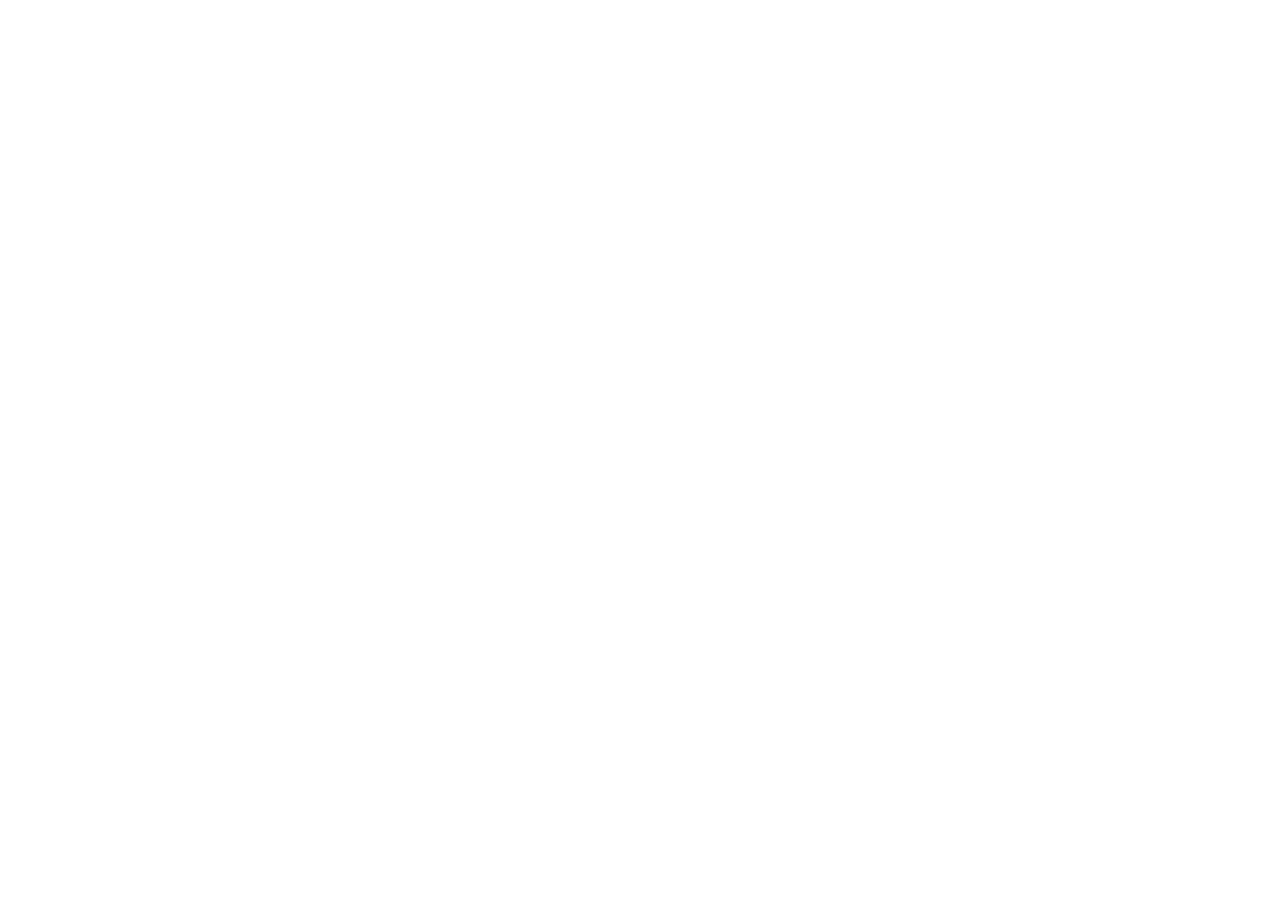
==== TheBand-f8/index.html @ ddd1dfdd "theband" ====
<!DOCTYPE html>
<html lang="en">
  <head>
    <meta charset="UTF-8" />
    <meta http-equiv="X-UA-Compatible" content="IE=edge" />
    <meta name="viewport" content="width=device-width, initial-scale=1.0" />
    <title>Document</title>
    <link rel="stylesheet" href="./assets/css/style.css" />
  </head>
  <body>
    <div id="main">
      <div id="header"></div>
      <!--  -->
      <div id="slider"></div>
      <!--  -->
      <div id="content"></div>
    </div>
  </body>
</html>
---- TheBand-f8/assets/css/style.css ----
* {
  padding: 0;
  margin: 0;
  box-sizing: border-box;
}
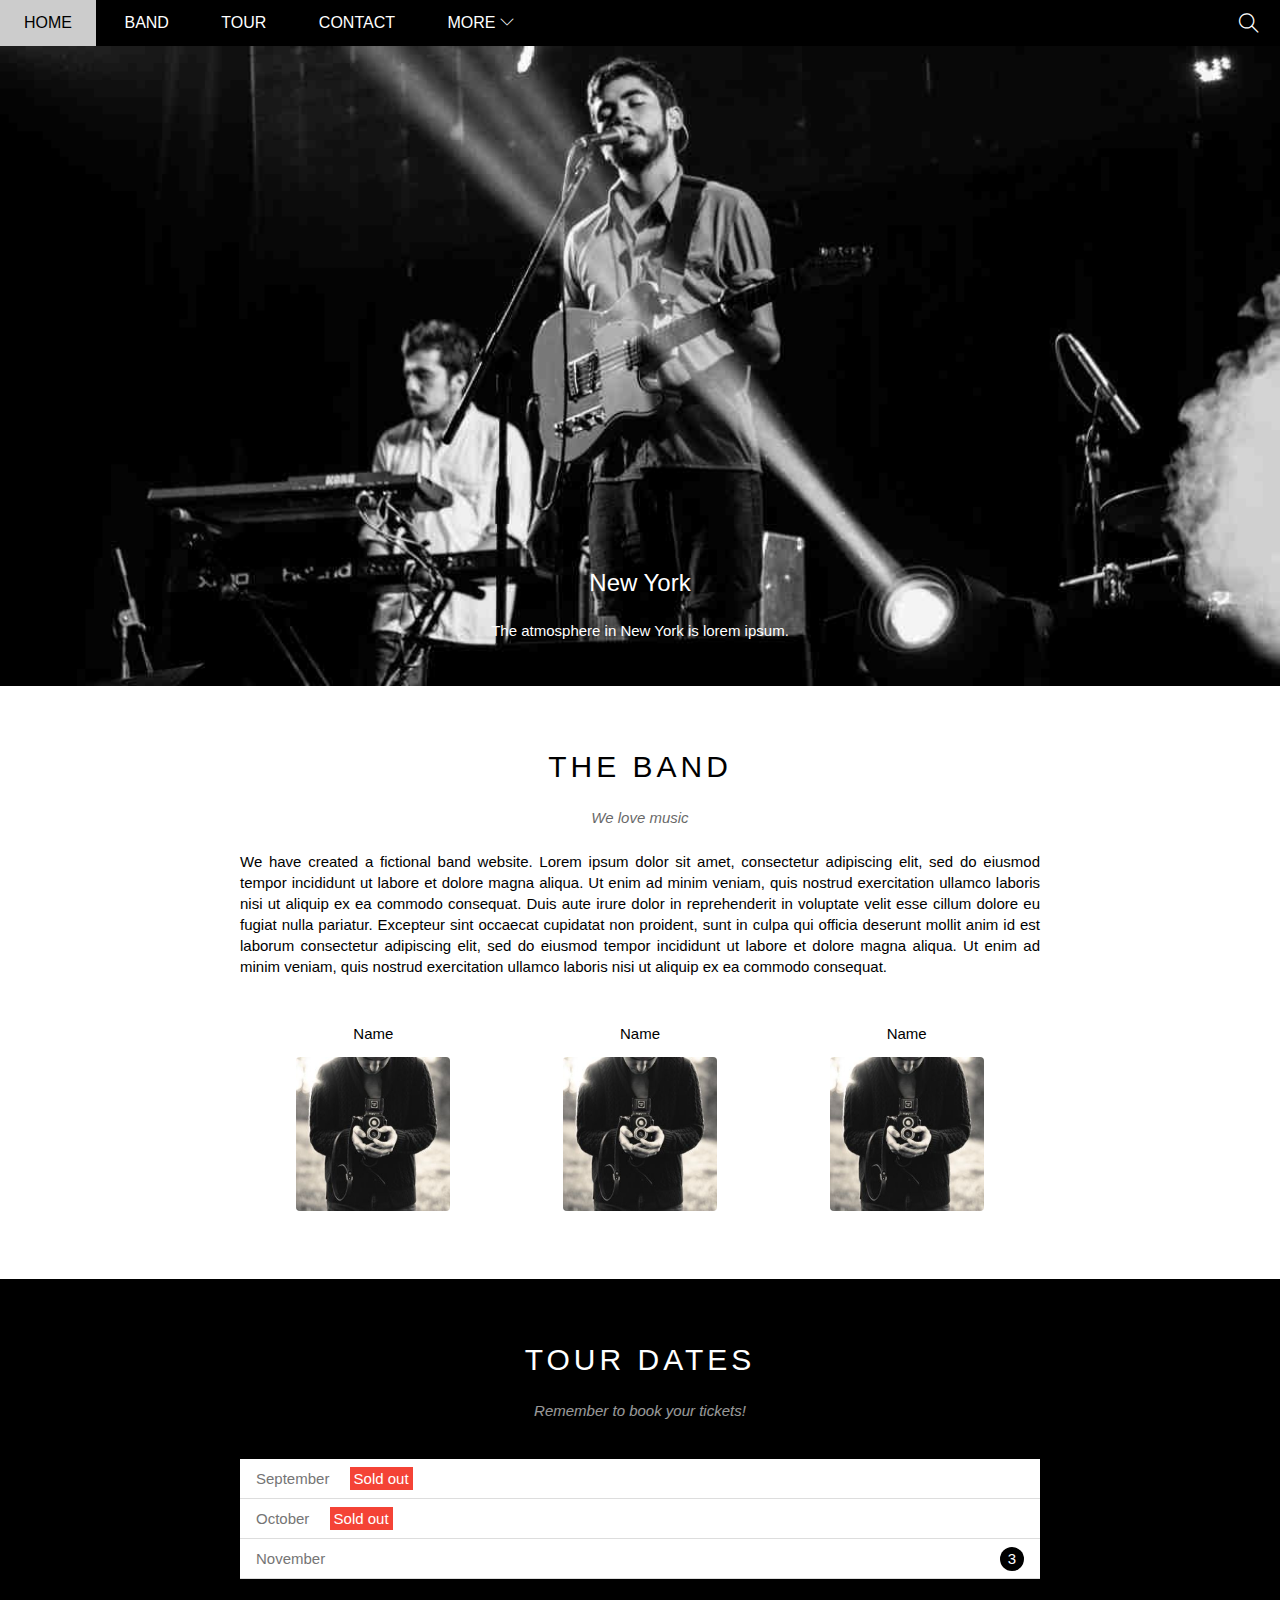
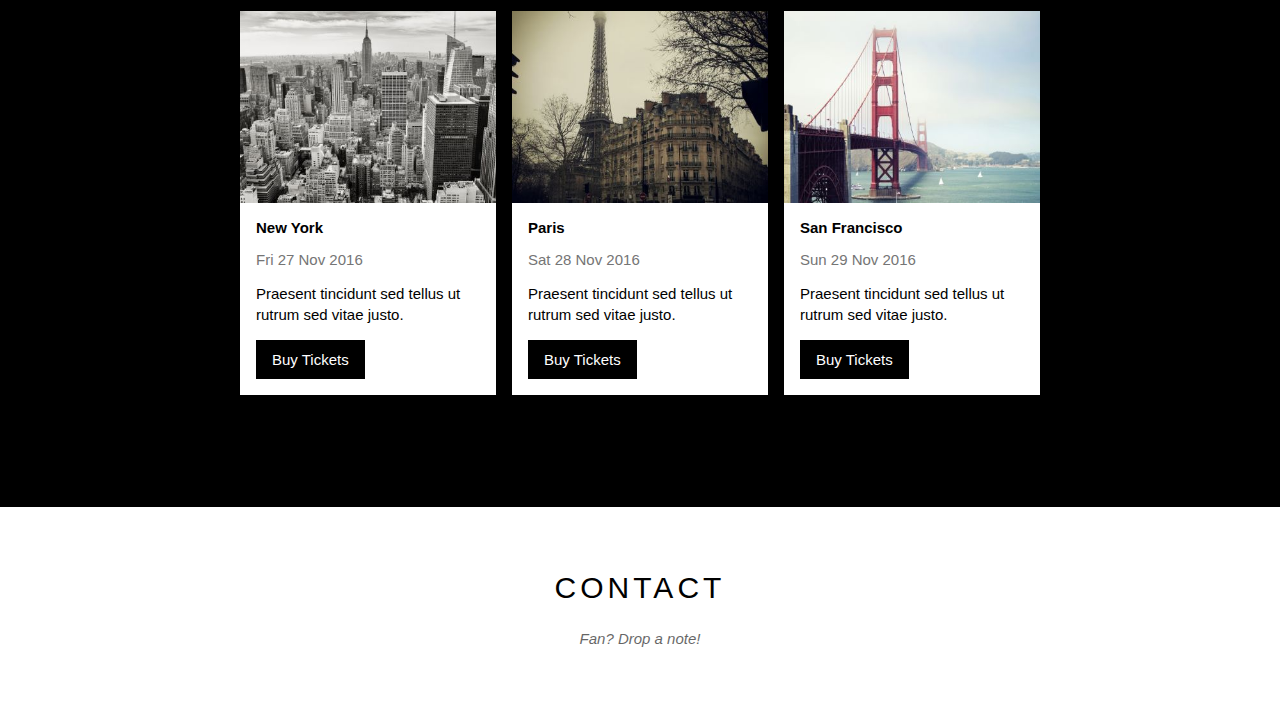
==== commit 54aa0827: "content 1" ====
--- a/TheBand-f8/index.html
+++ b/TheBand-f8/index.html
@@ -6,14 +6,166 @@
     <meta name="viewport" content="width=device-width, initial-scale=1.0" />
     <title>Document</title>
     <link rel="stylesheet" href="./assets/css/style.css" />
+    <link
+      rel="stylesheet"
+      href="./assets/fonts/themify-icons/themify-icons.css"
+    />
   </head>
   <body>
     <div id="main">
-      <div id="header"></div>
-      <!--  -->
-      <div id="slider"></div>
-      <!--  -->
-      <div id="content"></div>
+      <div id="header">
+        <!-- begin nav -->
+        <ul id="nav">
+          <li><a href="">Home</a></li>
+          <li><a href="">Band</a></li>
+          <li><a href="">Tour</a></li>
+          <li><a href="">Contact</a></li>
+          <li>
+            <a href="#">
+              More
+              <i class="nav-arrow-down ti-angle-down"></i>
+            </a>
+            <ul class="subnav">
+              <li><a href="">Merchandise</a></li>
+              <li><a href="">Extras</a></li>
+              <li><a href="">Media</a></li>
+            </ul>
+          </li>
+        </ul>
+        <!-- end nav -->
+        <!-- begin search -->
+        <div class="search-btn">
+          <i class="search-icon ti-search"></i>
+        </div>
+        <!-- end search -->
+      </div>
+      <div id="slider">
+        <div class="text-content">
+          <h2 class="text-heading">New York</h2>
+          <div class="text-description">
+            The atmosphere in New York is lorem ipsum.
+          </div>
+        </div>
+      </div>
+      <div id="content">
+        <!-- about-section -->
+        <div class="content-section">
+          <h2 class="section-heading">THE BAND</h2>
+          <p class="section-sub-heading">We love music</p>
+          <p class="about-text">
+            We have created a fictional band website. Lorem ipsum dolor sit
+            amet, consectetur adipiscing elit, sed do eiusmod tempor incididunt
+            ut labore et dolore magna aliqua. Ut enim ad minim veniam, quis
+            nostrud exercitation ullamco laboris nisi ut aliquip ex ea commodo
+            consequat. Duis aute irure dolor in reprehenderit in voluptate velit
+            esse cillum dolore eu fugiat nulla pariatur. Excepteur sint occaecat
+            cupidatat non proident, sunt in culpa qui officia deserunt mollit
+            anim id est laborum consectetur adipiscing elit, sed do eiusmod
+            tempor incididunt ut labore et dolore magna aliqua. Ut enim ad minim
+            veniam, quis nostrud exercitation ullamco laboris nisi ut aliquip ex
+            ea commodo consequat.
+          </p>
+          <div class="member-list">
+            <div class="member-item">
+              <p class="member-name">Name</p>
+              <img
+                src="./assets/img/band/member1.jpg"
+                alt="Name"
+                class="member-img"
+              />
+            </div>
+            <div class="member-item">
+              <p class="member-name">Name</p>
+              <img
+                src="./assets/img/band/member1.jpg"
+                alt="Name"
+                class="member-img"
+              />
+            </div>
+            <div class="member-item">
+              <p class="member-name">Name</p>
+              <img
+                src="./assets/img/band/member1.jpg"
+                alt="Name"
+                class="member-img"
+              />
+            </div>
+          </div>
+          <div class="clear"></div>
+        </div>
+        <!-- tour section -->
+        <div class="tour-section">
+          <div class="content-section">
+            <h2 class="section-heading text-white">TOUR DATES</h2>
+            <p class="section-sub-heading text-white">
+              Remember to book your tickets!
+            </p>
+
+            <!-- tickets -->
+            <ul class="tickets-list">
+              <li>September <span class="sold-out">Sold out</span></li>
+              <li>October <span class="sold-out">Sold out</span></li>
+              <li>November <span class="quantity">3</span></li>
+            </ul>
+
+            <!-- palces -->
+            <div class="places-list">
+              <div class="place-item">
+                <img
+                  src="./assets/img/places/place1.jpg"
+                  alt="New York"
+                  class="place-img"
+                />
+                <div class="place-body">
+                  <h3 class="place-heading">New York</h3>
+                  <p class="place-time">Fri 27 Nov 2016</p>
+                  <p class="place-desc">
+                    Praesent tincidunt sed tellus ut rutrum sed vitae justo.
+                  </p>
+                  <a href="#" class="place-buy-btn">Buy Tickets</a>
+                </div>
+              </div>
+              <div class="place-item">
+                <img
+                  src="./assets/img/places/place2.jpg"
+                  alt="Paris"
+                  class="place-img"
+                />
+                <div class="place-body">
+                  <h3 class="place-heading">Paris</h3>
+                  <p class="place-time">Sat 28 Nov 2016</p>
+                  <p class="place-desc">
+                    Praesent tincidunt sed tellus ut rutrum sed vitae justo.
+                  </p>
+                  <a href="#" class="place-buy-btn">Buy Tickets</a>
+                </div>
+              </div>
+              <div class="place-item">
+                <img
+                  src="./assets/img/places/place3.jpg"
+                  alt="San Francisco"
+                  class="place-img"
+                />
+                <div class="place-body">
+                  <h3 class="place-heading">San Francisco</h3>
+                  <p class="place-time">Sun 29 Nov 2016</p>
+                  <p class="place-desc">
+                    Praesent tincidunt sed tellus ut rutrum sed vitae justo.
+                  </p>
+                  <a href="#" class="place-buy-btn">Buy Tickets</a>
+                </div>
+              </div>
+              <div class="clear"></div>
+            </div>
+          </div>
+        </div>
+        <!-- contact section -->
+        <div class="content-section">
+          <h2 class="section-heading">CONTACT</h2>
+          <p class="section-sub-heading">Fan? Drop a note!</p>
+        </div>
+      </div>
+      <div id="footer"></div>
     </div>
   </body>
 </html>
--- a/TheBand-f8/assets/css/style.css
+++ b/TheBand-f8/assets/css/style.css
@@ -3,3 +3,254 @@
   margin: 0;
   box-sizing: border-box;
 }
+
+html {
+  font-family: Helvetica, Arial, sans-serif;
+}
+#main {
+}
+
+.clear {
+  clear: both;
+}
+
+.text-white {
+  color: #fff !important;
+}
+
+#header {
+  position: fixed;
+  top: 0;
+  right: 0;
+  left: 0;
+  height: 46px;
+  background-color: #000;
+  z-index: 1;
+}
+#nav {
+  display: inline-block;
+}
+#nav,
+.subnav {
+  list-style: none;
+}
+
+#nav > li {
+  display: inline-block;
+}
+#nav li {
+  position: relative;
+}
+#nav > li > a {
+  color: #fff;
+  text-transform: uppercase;
+}
+
+#nav li a {
+  text-decoration: none;
+  line-height: 46px;
+  padding: 0 24px;
+  display: block;
+}
+#nav li:hover .subnav {
+  display: block;
+}
+#nav > li:hover > a,
+#nav .subnav li:hover a {
+  color: #000;
+  background-color: #ccc;
+}
+#nav .subnav {
+  min-width: 160px;
+  display: none;
+  position: absolute;
+  top: 100%;
+  left: 0;
+  background: #fff;
+  box-shadow: 0 0 10px rgba(0, 0, 0, 0.5);
+}
+
+#nav .subnav a {
+  color: #000;
+  padding: 0 12px;
+  line-height: 38px;
+}
+
+.nav-arrow-down {
+  font-size: 14px;
+}
+#header .search-btn {
+  float: right;
+  padding: 0 21px;
+}
+#header .search-btn:hover {
+  background-color: #f44336;
+  cursor: pointer;
+}
+#header .search-icon {
+  color: #fff;
+  font-size: 20px;
+  line-height: 46px;
+}
+#slider {
+  position: relative;
+  margin-top: 46px;
+  padding-top: 50%;
+  background: url("/TheBand-f8/assets/img/slider/slider1.jpg") top center /
+    cover no-repeat;
+}
+
+#slider .text-content {
+  position: absolute;
+  bottom: 47px;
+  color: #fff;
+  width: 100%;
+  text-align: center;
+}
+#slider .text-heading {
+  font-weight: 500;
+  font-size: 24px;
+}
+#slider .text-description {
+  font-size: 15px;
+  margin-top: 25px;
+}
+
+#content {
+}
+
+#content .content-section {
+  width: 800px;
+  margin: 0 auto;
+  padding: 64px 0;
+}
+#content .section-heading {
+  font-size: 30px;
+  font-weight: 500;
+  text-align: center;
+  letter-spacing: 4px;
+}
+
+#content .section-sub-heading {
+  font-size: 15px;
+  text-align: center;
+  margin-top: 25px;
+  font-style: italic;
+  opacity: 0.6;
+}
+
+#content .about-text {
+  margin-top: 25px;
+  font-size: 15px;
+  text-align: justify;
+  line-height: 1.4;
+}
+
+#content .member-list {
+  margin-top: 48px;
+}
+
+#content .member-item {
+  float: left;
+  width: calc(100% / 3);
+  text-align: center;
+}
+
+#content .member-name {
+  font-size: 15px;
+}
+#content .member-img {
+  width: 154px;
+  margin-top: 15px;
+  border-radius: 4px;
+}
+
+/* tour-section */
+.tour-section {
+  background-color: #000;
+}
+.tickets-list {
+  background-color: #fff;
+  margin-top: 40px;
+  list-style: none;
+}
+.tickets-list li {
+  font-size: 15px;
+  padding: 11px 16px;
+  border-bottom: 1px solid #ddd;
+  color: #757575;
+}
+.tickets-list .sold-out {
+  background-color: #f44336;
+  color: #fff;
+  padding: 3px 4px;
+  margin-left: 16px;
+}
+.tickets-list .quantity {
+  color: #fff;
+  float: right;
+  width: 24px;
+  height: 24px;
+  background-color: #000;
+  border-radius: 50%;
+  text-align: center;
+  line-height: 24px;
+  margin-top: -3px;
+}
+
+/* places */
+.places-list {
+  margin: 32px -8px 48px;
+}
+
+.place-item {
+  float: left;
+  width: calc(100% / 3);
+  padding: 0 8px;
+}
+
+.place-img {
+  width: 100%;
+  display: block;
+}
+.place-img:hover {
+  opacity: 0.6;
+}
+
+.place-body {
+  background-color: #fff;
+  padding: 16px;
+  font-size: 15px;
+}
+
+.place-heading {
+  font-size: 15px;
+  font-weight: 600;
+}
+
+.place-time {
+  margin-top: 15px;
+  color: #757575;
+}
+
+.place-desc {
+  margin-top: 15px;
+  line-height: 1.4;
+}
+
+.place-buy-btn {
+  color: #fff;
+  background-color: #000;
+  text-decoration: none;
+  padding: 11px 16px;
+  display: inline-block;
+  margin-top: 15px;
+}
+.place-buy-btn:hover {
+  color: #000;
+  background-color: #ddd;
+}
+
+/* footer-sction */
+#footer {
+}
--- a/TheBand-f8/assets/fonts/themify-icons/themify-icons.css
+++ b/TheBand-f8/assets/fonts/themify-icons/themify-icons.css
@@ -0,0 +1,1081 @@
+@font-face {
+	font-family: 'themify';
+	src:url('fonts/themify.eot?-fvbane');
+	src:url('fonts/themify.eot?#iefix-fvbane') format('embedded-opentype'),
+		url('fonts/themify.woff?-fvbane') format('woff'),
+		url('fonts/themify.ttf?-fvbane') format('truetype'),
+		url('fonts/themify.svg?-fvbane#themify') format('svg');
+	font-weight: normal;
+	font-style: normal;
+}
+
+[class^="ti-"], [class*=" ti-"] {
+	font-family: 'themify';
+	speak: none;
+	font-style: normal;
+	font-weight: normal;
+	font-variant: normal;
+	text-transform: none;
+	line-height: 1;
+
+	/* Better Font Rendering =========== */
+	-webkit-font-smoothing: antialiased;
+	-moz-osx-font-smoothing: grayscale;
+}
+
+.ti-wand:before {
+	content: "\e600";
+}
+.ti-volume:before {
+	content: "\e601";
+}
+.ti-user:before {
+	content: "\e602";
+}
+.ti-unlock:before {
+	content: "\e603";
+}
+.ti-unlink:before {
+	content: "\e604";
+}
+.ti-trash:before {
+	content: "\e605";
+}
+.ti-thought:before {
+	content: "\e606";
+}
+.ti-target:before {
+	content: "\e607";
+}
+.ti-tag:before {
+	content: "\e608";
+}
+.ti-tablet:before {
+	content: "\e609";
+}
+.ti-star:before {
+	content: "\e60a";
+}
+.ti-spray:before {
+	content: "\e60b";
+}
+.ti-signal:before {
+	content: "\e60c";
+}
+.ti-shopping-cart:before {
+	content: "\e60d";
+}
+.ti-shopping-cart-full:before {
+	content: "\e60e";
+}
+.ti-settings:before {
+	content: "\e60f";
+}
+.ti-search:before {
+	content: "\e610";
+}
+.ti-zoom-in:before {
+	content: "\e611";
+}
+.ti-zoom-out:before {
+	content: "\e612";
+}
+.ti-cut:before {
+	content: "\e613";
+}
+.ti-ruler:before {
+	content: "\e614";
+}
+.ti-ruler-pencil:before {
+	content: "\e615";
+}
+.ti-ruler-alt:before {
+	content: "\e616";
+}
+.ti-bookmark:before {
+	content: "\e617";
+}
+.ti-bookmark-alt:before {
+	content: "\e618";
+}
+.ti-reload:before {
+	content: "\e619";
+}
+.ti-plus:before {
+	content: "\e61a";
+}
+.ti-pin:before {
+	content: "\e61b";
+}
+.ti-pencil:before {
+	content: "\e61c";
+}
+.ti-pencil-alt:before {
+	content: "\e61d";
+}
+.ti-paint-roller:before {
+	content: "\e61e";
+}
+.ti-paint-bucket:before {
+	content: "\e61f";
+}
+.ti-na:before {
+	content: "\e620";
+}
+.ti-mobile:before {
+	content: "\e621";
+}
+.ti-minus:before {
+	content: "\e622";
+}
+.ti-medall:before {
+	content: "\e623";
+}
+.ti-medall-alt:before {
+	content: "\e624";
+}
+.ti-marker:before {
+	content: "\e625";
+}
+.ti-marker-alt:before {
+	content: "\e626";
+}
+.ti-arrow-up:before {
+	content: "\e627";
+}
+.ti-arrow-right:before {
+	content: "\e628";
+}
+.ti-arrow-left:before {
+	content: "\e629";
+}
+.ti-arrow-down:before {
+	content: "\e62a";
+}
+.ti-lock:before {
+	content: "\e62b";
+}
+.ti-location-arrow:before {
+	content: "\e62c";
+}
+.ti-link:before {
+	content: "\e62d";
+}
+.ti-layout:before {
+	content: "\e62e";
+}
+.ti-layers:before {
+	content: "\e62f";
+}
+.ti-layers-alt:before {
+	content: "\e630";
+}
+.ti-key:before {
+	content: "\e631";
+}
+.ti-import:before {
+	content: "\e632";
+}
+.ti-image:before {
+	content: "\e633";
+}
+.ti-heart:before {
+	content: "\e634";
+}
+.ti-heart-broken:before {
+	content: "\e635";
+}
+.ti-hand-stop:before {
+	content: "\e636";
+}
+.ti-hand-open:before {
+	content: "\e637";
+}
+.ti-hand-drag:before {
+	content: "\e638";
+}
+.ti-folder:before {
+	content: "\e639";
+}
+.ti-flag:before {
+	content: "\e63a";
+}
+.ti-flag-alt:before {
+	content: "\e63b";
+}
+.ti-flag-alt-2:before {
+	content: "\e63c";
+}
+.ti-eye:before {
+	content: "\e63d";
+}
+.ti-export:before {
+	content: "\e63e";
+}
+.ti-exchange-vertical:before {
+	content: "\e63f";
+}
+.ti-desktop:before {
+	content: "\e640";
+}
+.ti-cup:before {
+	content: "\e641";
+}
+.ti-crown:before {
+	content: "\e642";
+}
+.ti-comments:before {
+	content: "\e643";
+}
+.ti-comment:before {
+	content: "\e644";
+}
+.ti-comment-alt:before {
+	content: "\e645";
+}
+.ti-close:before {
+	content: "\e646";
+}
+.ti-clip:before {
+	content: "\e647";
+}
+.ti-angle-up:before {
+	content: "\e648";
+}
+.ti-angle-right:before {
+	content: "\e649";
+}
+.ti-angle-left:before {
+	content: "\e64a";
+}
+.ti-angle-down:before {
+	content: "\e64b";
+}
+.ti-check:before {
+	content: "\e64c";
+}
+.ti-check-box:before {
+	content: "\e64d";
+}
+.ti-camera:before {
+	content: "\e64e";
+}
+.ti-announcement:before {
+	content: "\e64f";
+}
+.ti-brush:before {
+	content: "\e650";
+}
+.ti-briefcase:before {
+	content: "\e651";
+}
+.ti-bolt:before {
+	content: "\e652";
+}
+.ti-bolt-alt:before {
+	content: "\e653";
+}
+.ti-blackboard:before {
+	content: "\e654";
+}
+.ti-bag:before {
+	content: "\e655";
+}
+.ti-move:before {
+	content: "\e656";
+}
+.ti-arrows-vertical:before {
+	content: "\e657";
+}
+.ti-arrows-horizontal:before {
+	content: "\e658";
+}
+.ti-fullscreen:before {
+	content: "\e659";
+}
+.ti-arrow-top-right:before {
+	content: "\e65a";
+}
+.ti-arrow-top-left:before {
+	content: "\e65b";
+}
+.ti-arrow-circle-up:before {
+	content: "\e65c";
+}
+.ti-arrow-circle-right:before {
+	content: "\e65d";
+}
+.ti-arrow-circle-left:before {
+	content: "\e65e";
+}
+.ti-arrow-circle-down:before {
+	content: "\e65f";
+}
+.ti-angle-double-up:before {
+	content: "\e660";
+}
+.ti-angle-double-right:before {
+	content: "\e661";
+}
+.ti-angle-double-left:before {
+	content: "\e662";
+}
+.ti-angle-double-down:before {
+	content: "\e663";
+}
+.ti-zip:before {
+	content: "\e664";
+}
+.ti-world:before {
+	content: "\e665";
+}
+.ti-wheelchair:before {
+	content: "\e666";
+}
+.ti-view-list:before {
+	content: "\e667";
+}
+.ti-view-list-alt:before {
+	content: "\e668";
+}
+.ti-view-grid:before {
+	content: "\e669";
+}
+.ti-uppercase:before {
+	content: "\e66a";
+}
+.ti-upload:before {
+	content: "\e66b";
+}
+.ti-underline:before {
+	content: "\e66c";
+}
+.ti-truck:before {
+	content: "\e66d";
+}
+.ti-timer:before {
+	content: "\e66e";
+}
+.ti-ticket:before {
+	content: "\e66f";
+}
+.ti-thumb-up:before {
+	content: "\e670";
+}
+.ti-thumb-down:before {
+	content: "\e671";
+}
+.ti-text:before {
+	content: "\e672";
+}
+.ti-stats-up:before {
+	content: "\e673";
+}
+.ti-stats-down:before {
+	content: "\e674";
+}
+.ti-split-v:before {
+	content: "\e675";
+}
+.ti-split-h:before {
+	content: "\e676";
+}
+.ti-smallcap:before {
+	content: "\e677";
+}
+.ti-shine:before {
+	content: "\e678";
+}
+.ti-shift-right:before {
+	content: "\e679";
+}
+.ti-shift-left:before {
+	content: "\e67a";
+}
+.ti-shield:before {
+	content: "\e67b";
+}
+.ti-notepad:before {
+	content: "\e67c";
+}
+.ti-server:before {
+	content: "\e67d";
+}
+.ti-quote-right:before {
+	content: "\e67e";
+}
+.ti-quote-left:before {
+	content: "\e67f";
+}
+.ti-pulse:before {
+	content: "\e680";
+}
+.ti-printer:before {
+	content: "\e681";
+}
+.ti-power-off:before {
+	content: "\e682";
+}
+.ti-plug:before {
+	content: "\e683";
+}
+.ti-pie-chart:before {
+	content: "\e684";
+}
+.ti-paragraph:before {
+	content: "\e685";
+}
+.ti-panel:before {
+	content: "\e686";
+}
+.ti-package:before {
+	content: "\e687";
+}
+.ti-music:before {
+	content: "\e688";
+}
+.ti-music-alt:before {
+	content: "\e689";
+}
+.ti-mouse:before {
+	content: "\e68a";
+}
+.ti-mouse-alt:before {
+	content: "\e68b";
+}
+.ti-money:before {
+	content: "\e68c";
+}
+.ti-microphone:before {
+	content: "\e68d";
+}
+.ti-menu:before {
+	content: "\e68e";
+}
+.ti-menu-alt:before {
+	content: "\e68f";
+}
+.ti-map:before {
+	content: "\e690";
+}
+.ti-map-alt:before {
+	content: "\e691";
+}
+.ti-loop:before {
+	content: "\e692";
+}
+.ti-location-pin:before {
+	content: "\e693";
+}
+.ti-list:before {
+	content: "\e694";
+}
+.ti-light-bulb:before {
+	content: "\e695";
+}
+.ti-Italic:before {
+	content: "\e696";
+}
+.ti-info:before {
+	content: "\e697";
+}
+.ti-infinite:before {
+	content: "\e698";
+}
+.ti-id-badge:before {
+	content: "\e699";
+}
+.ti-hummer:before {
+	content: "\e69a";
+}
+.ti-home:before {
+	content: "\e69b";
+}
+.ti-help:before {
+	content: "\e69c";
+}
+.ti-headphone:before {
+	content: "\e69d";
+}
+.ti-harddrives:before {
+	content: "\e69e";
+}
+.ti-harddrive:before {
+	content: "\e69f";
+}
+.ti-gift:before {
+	content: "\e6a0";
+}
+.ti-game:before {
+	content: "\e6a1";
+}
+.ti-filter:before {
+	content: "\e6a2";
+}
+.ti-files:before {
+	content: "\e6a3";
+}
+.ti-file:before {
+	content: "\e6a4";
+}
+.ti-eraser:before {
+	content: "\e6a5";
+}
+.ti-envelope:before {
+	content: "\e6a6";
+}
+.ti-download:before {
+	content: "\e6a7";
+}
+.ti-direction:before {
+	content: "\e6a8";
+}
+.ti-direction-alt:before {
+	content: "\e6a9";
+}
+.ti-dashboard:before {
+	content: "\e6aa";
+}
+.ti-control-stop:before {
+	content: "\e6ab";
+}
+.ti-control-shuffle:before {
+	content: "\e6ac";
+}
+.ti-control-play:before {
+	content: "\e6ad";
+}
+.ti-control-pause:before {
+	content: "\e6ae";
+}
+.ti-control-forward:before {
+	content: "\e6af";
+}
+.ti-control-backward:before {
+	content: "\e6b0";
+}
+.ti-cloud:before {
+	content: "\e6b1";
+}
+.ti-cloud-up:before {
+	content: "\e6b2";
+}
+.ti-cloud-down:before {
+	content: "\e6b3";
+}
+.ti-clipboard:before {
+	content: "\e6b4";
+}
+.ti-car:before {
+	content: "\e6b5";
+}
+.ti-calendar:before {
+	content: "\e6b6";
+}
+.ti-book:before {
+	content: "\e6b7";
+}
+.ti-bell:before {
+	content: "\e6b8";
+}
+.ti-basketball:before {
+	content: "\e6b9";
+}
+.ti-bar-chart:before {
+	content: "\e6ba";
+}
+.ti-bar-chart-alt:before {
+	content: "\e6bb";
+}
+.ti-back-right:before {
+	content: "\e6bc";
+}
+.ti-back-left:before {
+	content: "\e6bd";
+}
+.ti-arrows-corner:before {
+	content: "\e6be";
+}
+.ti-archive:before {
+	content: "\e6bf";
+}
+.ti-anchor:before {
+	content: "\e6c0";
+}
+.ti-align-right:before {
+	content: "\e6c1";
+}
+.ti-align-left:before {
+	content: "\e6c2";
+}
+.ti-align-justify:before {
+	content: "\e6c3";
+}
+.ti-align-center:before {
+	content: "\e6c4";
+}
+.ti-alert:before {
+	content: "\e6c5";
+}
+.ti-alarm-clock:before {
+	content: "\e6c6";
+}
+.ti-agenda:before {
+	content: "\e6c7";
+}
+.ti-write:before {
+	content: "\e6c8";
+}
+.ti-window:before {
+	content: "\e6c9";
+}
+.ti-widgetized:before {
+	content: "\e6ca";
+}
+.ti-widget:before {
+	content: "\e6cb";
+}
+.ti-widget-alt:before {
+	content: "\e6cc";
+}
+.ti-wallet:before {
+	content: "\e6cd";
+}
+.ti-video-clapper:before {
+	content: "\e6ce";
+}
+.ti-video-camera:before {
+	content: "\e6cf";
+}
+.ti-vector:before {
+	content: "\e6d0";
+}
+.ti-themify-logo:before {
+	content: "\e6d1";
+}
+.ti-themify-favicon:before {
+	content: "\e6d2";
+}
+.ti-themify-favicon-alt:before {
+	content: "\e6d3";
+}
+.ti-support:before {
+	content: "\e6d4";
+}
+.ti-stamp:before {
+	content: "\e6d5";
+}
+.ti-split-v-alt:before {
+	content: "\e6d6";
+}
+.ti-slice:before {
+	content: "\e6d7";
+}
+.ti-shortcode:before {
+	content: "\e6d8";
+}
+.ti-shift-right-alt:before {
+	content: "\e6d9";
+}
+.ti-shift-left-alt:before {
+	content: "\e6da";
+}
+.ti-ruler-alt-2:before {
+	content: "\e6db";
+}
+.ti-receipt:before {
+	content: "\e6dc";
+}
+.ti-pin2:before {
+	content: "\e6dd";
+}
+.ti-pin-alt:before {
+	content: "\e6de";
+}
+.ti-pencil-alt2:before {
+	content: "\e6df";
+}
+.ti-palette:before {
+	content: "\e6e0";
+}
+.ti-more:before {
+	content: "\e6e1";
+}
+.ti-more-alt:before {
+	content: "\e6e2";
+}
+.ti-microphone-alt:before {
+	content: "\e6e3";
+}
+.ti-magnet:before {
+	content: "\e6e4";
+}
+.ti-line-double:before {
+	content: "\e6e5";
+}
+.ti-line-dotted:before {
+	content: "\e6e6";
+}
+.ti-line-dashed:before {
+	content: "\e6e7";
+}
+.ti-layout-width-full:before {
+	content: "\e6e8";
+}
+.ti-layout-width-default:before {
+	content: "\e6e9";
+}
+.ti-layout-width-default-alt:before {
+	content: "\e6ea";
+}
+.ti-layout-tab:before {
+	content: "\e6eb";
+}
+.ti-layout-tab-window:before {
+	content: "\e6ec";
+}
+.ti-layout-tab-v:before {
+	content: "\e6ed";
+}
+.ti-layout-tab-min:before {
+	content: "\e6ee";
+}
+.ti-layout-slider:before {
+	content: "\e6ef";
+}
+.ti-layout-slider-alt:before {
+	content: "\e6f0";
+}
+.ti-layout-sidebar-right:before {
+	content: "\e6f1";
+}
+.ti-layout-sidebar-none:before {
+	content: "\e6f2";
+}
+.ti-layout-sidebar-left:before {
+	content: "\e6f3";
+}
+.ti-layout-placeholder:before {
+	content: "\e6f4";
+}
+.ti-layout-menu:before {
+	content: "\e6f5";
+}
+.ti-layout-menu-v:before {
+	content: "\e6f6";
+}
+.ti-layout-menu-separated:before {
+	content: "\e6f7";
+}
+.ti-layout-menu-full:before {
+	content: "\e6f8";
+}
+.ti-layout-media-right-alt:before {
+	content: "\e6f9";
+}
+.ti-layout-media-right:before {
+	content: "\e6fa";
+}
+.ti-layout-media-overlay:before {
+	content: "\e6fb";
+}
+.ti-layout-media-overlay-alt:before {
+	content: "\e6fc";
+}
+.ti-layout-media-overlay-alt-2:before {
+	content: "\e6fd";
+}
+.ti-layout-media-left-alt:before {
+	content: "\e6fe";
+}
+.ti-layout-media-left:before {
+	content: "\e6ff";
+}
+.ti-layout-media-center-alt:before {
+	content: "\e700";
+}
+.ti-layout-media-center:before {
+	content: "\e701";
+}
+.ti-layout-list-thumb:before {
+	content: "\e702";
+}
+.ti-layout-list-thumb-alt:before {
+	content: "\e703";
+}
+.ti-layout-list-post:before {
+	content: "\e704";
+}
+.ti-layout-list-large-image:before {
+	content: "\e705";
+}
+.ti-layout-line-solid:before {
+	content: "\e706";
+}
+.ti-layout-grid4:before {
+	content: "\e707";
+}
+.ti-layout-grid3:before {
+	content: "\e708";
+}
+.ti-layout-grid2:before {
+	content: "\e709";
+}
+.ti-layout-grid2-thumb:before {
+	content: "\e70a";
+}
+.ti-layout-cta-right:before {
+	content: "\e70b";
+}
+.ti-layout-cta-left:before {
+	content: "\e70c";
+}
+.ti-layout-cta-center:before {
+	content: "\e70d";
+}
+.ti-layout-cta-btn-right:before {
+	content: "\e70e";
+}
+.ti-layout-cta-btn-left:before {
+	content: "\e70f";
+}
+.ti-layout-column4:before {
+	content: "\e710";
+}
+.ti-layout-column3:before {
+	content: "\e711";
+}
+.ti-layout-column2:before {
+	content: "\e712";
+}
+.ti-layout-accordion-separated:before {
+	content: "\e713";
+}
+.ti-layout-accordion-merged:before {
+	content: "\e714";
+}
+.ti-layout-accordion-list:before {
+	content: "\e715";
+}
+.ti-ink-pen:before {
+	content: "\e716";
+}
+.ti-info-alt:before {
+	content: "\e717";
+}
+.ti-help-alt:before {
+	content: "\e718";
+}
+.ti-headphone-alt:before {
+	content: "\e719";
+}
+.ti-hand-point-up:before {
+	content: "\e71a";
+}
+.ti-hand-point-right:before {
+	content: "\e71b";
+}
+.ti-hand-point-left:before {
+	content: "\e71c";
+}
+.ti-hand-point-down:before {
+	content: "\e71d";
+}
+.ti-gallery:before {
+	content: "\e71e";
+}
+.ti-face-smile:before {
+	content: "\e71f";
+}
+.ti-face-sad:before {
+	content: "\e720";
+}
+.ti-credit-card:before {
+	content: "\e721";
+}
+.ti-control-skip-forward:before {
+	content: "\e722";
+}
+.ti-control-skip-backward:before {
+	content: "\e723";
+}
+.ti-control-record:before {
+	content: "\e724";
+}
+.ti-control-eject:before {
+	content: "\e725";
+}
+.ti-comments-smiley:before {
+	content: "\e726";
+}
+.ti-brush-alt:before {
+	content: "\e727";
+}
+.ti-youtube:before {
+	content: "\e728";
+}
+.ti-vimeo:before {
+	content: "\e729";
+}
+.ti-twitter:before {
+	content: "\e72a";
+}
+.ti-time:before {
+	content: "\e72b";
+}
+.ti-tumblr:before {
+	content: "\e72c";
+}
+.ti-skype:before {
+	content: "\e72d";
+}
+.ti-share:before {
+	content: "\e72e";
+}
+.ti-share-alt:before {
+	content: "\e72f";
+}
+.ti-rocket:before {
+	content: "\e730";
+}
+.ti-pinterest:before {
+	content: "\e731";
+}
+.ti-new-window:before {
+	content: "\e732";
+}
+.ti-microsoft:before {
+	content: "\e733";
+}
+.ti-list-ol:before {
+	content: "\e734";
+}
+.ti-linkedin:before {
+	content: "\e735";
+}
+.ti-layout-sidebar-2:before {
+	content: "\e736";
+}
+.ti-layout-grid4-alt:before {
+	content: "\e737";
+}
+.ti-layout-grid3-alt:before {
+	content: "\e738";
+}
+.ti-layout-grid2-alt:before {
+	content: "\e739";
+}
+.ti-layout-column4-alt:before {
+	content: "\e73a";
+}
+.ti-layout-column3-alt:before {
+	content: "\e73b";
+}
+.ti-layout-column2-alt:before {
+	content: "\e73c";
+}
+.ti-instagram:before {
+	content: "\e73d";
+}
+.ti-google:before {
+	content: "\e73e";
+}
+.ti-github:before {
+	content: "\e73f";
+}
+.ti-flickr:before {
+	content: "\e740";
+}
+.ti-facebook:before {
+	content: "\e741";
+}
+.ti-dropbox:before {
+	content: "\e742";
+}
+.ti-dribbble:before {
+	content: "\e743";
+}
+.ti-apple:before {
+	content: "\e744";
+}
+.ti-android:before {
+	content: "\e745";
+}
+.ti-save:before {
+	content: "\e746";
+}
+.ti-save-alt:before {
+	content: "\e747";
+}
+.ti-yahoo:before {
+	content: "\e748";
+}
+.ti-wordpress:before {
+	content: "\e749";
+}
+.ti-vimeo-alt:before {
+	content: "\e74a";
+}
+.ti-twitter-alt:before {
+	content: "\e74b";
+}
+.ti-tumblr-alt:before {
+	content: "\e74c";
+}
+.ti-trello:before {
+	content: "\e74d";
+}
+.ti-stack-overflow:before {
+	content: "\e74e";
+}
+.ti-soundcloud:before {
+	content: "\e74f";
+}
+.ti-sharethis:before {
+	content: "\e750";
+}
+.ti-sharethis-alt:before {
+	content: "\e751";
+}
+.ti-reddit:before {
+	content: "\e752";
+}
+.ti-pinterest-alt:before {
+	content: "\e753";
+}
+.ti-microsoft-alt:before {
+	content: "\e754";
+}
+.ti-linux:before {
+	content: "\e755";
+}
+.ti-jsfiddle:before {
+	content: "\e756";
+}
+.ti-joomla:before {
+	content: "\e757";
+}
+.ti-html5:before {
+	content: "\e758";
+}
+.ti-flickr-alt:before {
+	content: "\e759";
+}
+.ti-email:before {
+	content: "\e75a";
+}
+.ti-drupal:before {
+	content: "\e75b";
+}
+.ti-dropbox-alt:before {
+	content: "\e75c";
+}
+.ti-css3:before {
+	content: "\e75d";
+}
+.ti-rss:before {
+	content: "\e75e";
+}
+.ti-rss-alt:before {
+	content: "\e75f";
+}
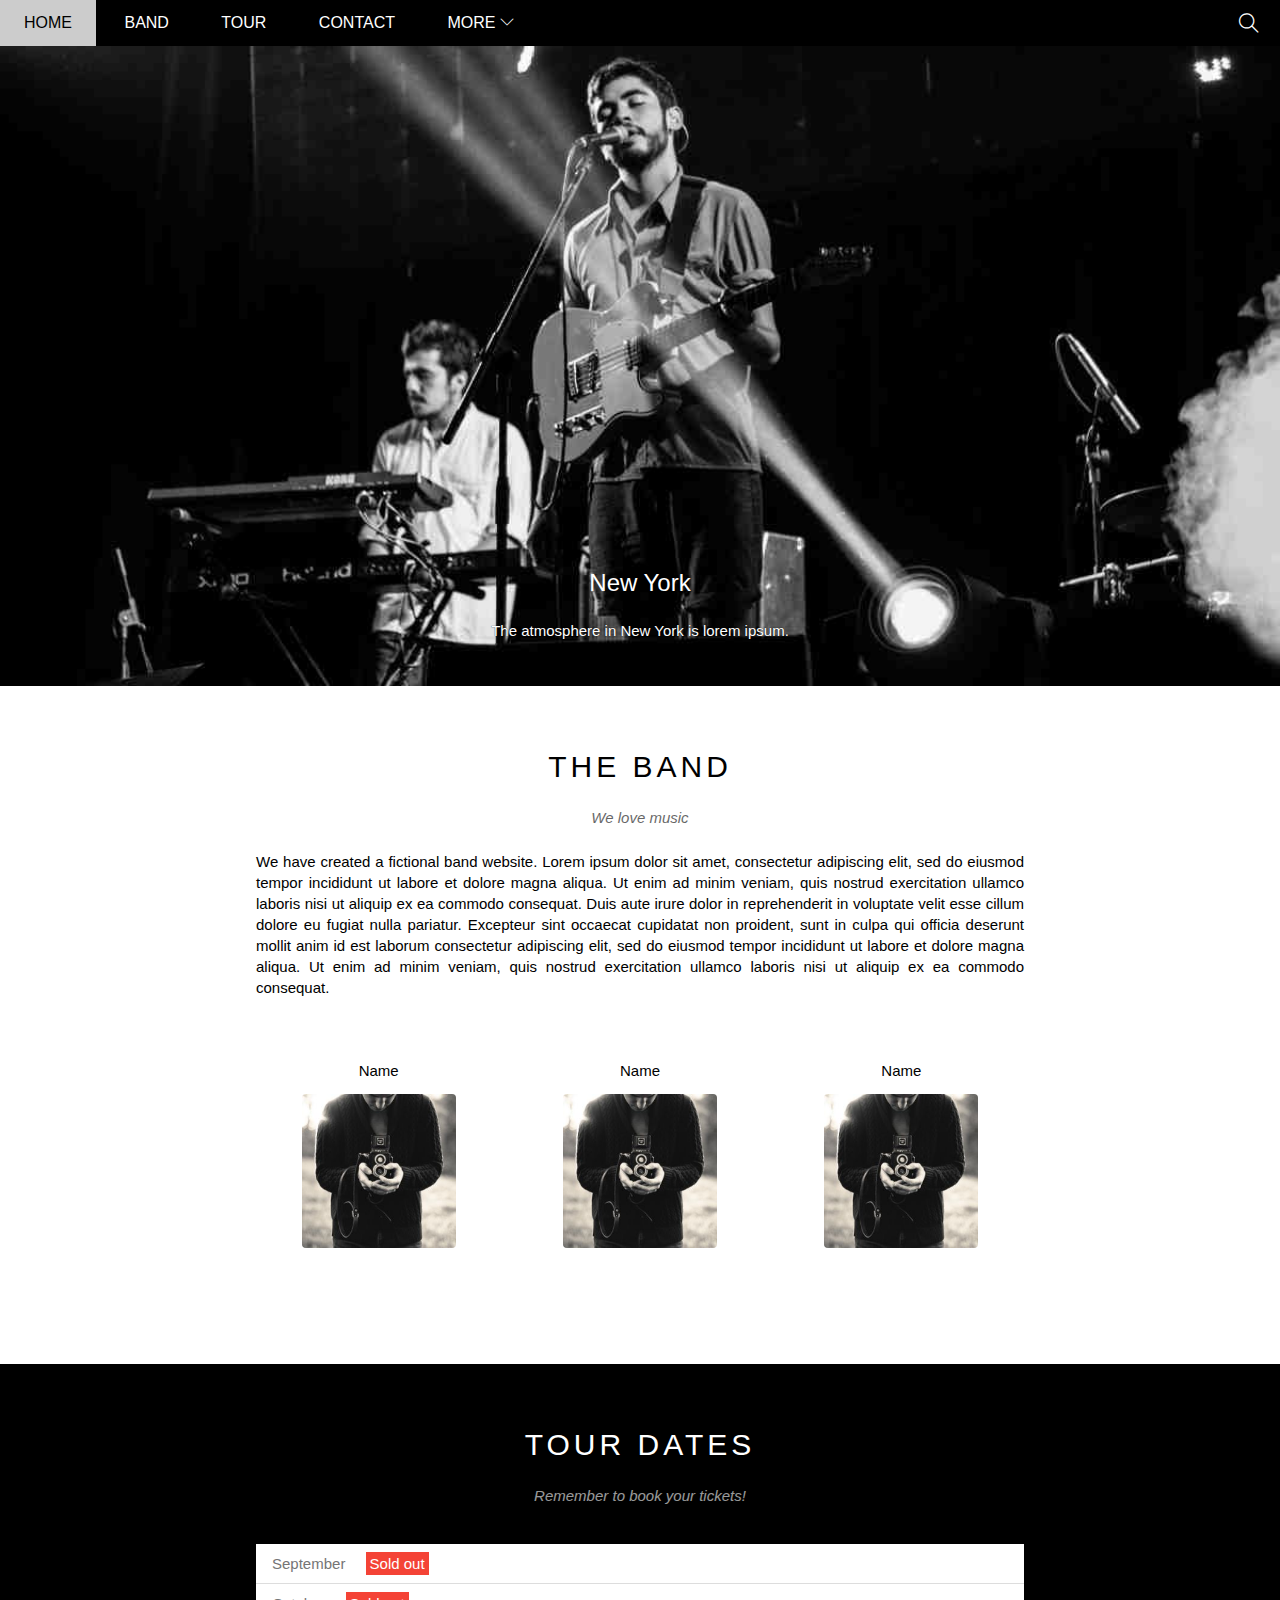
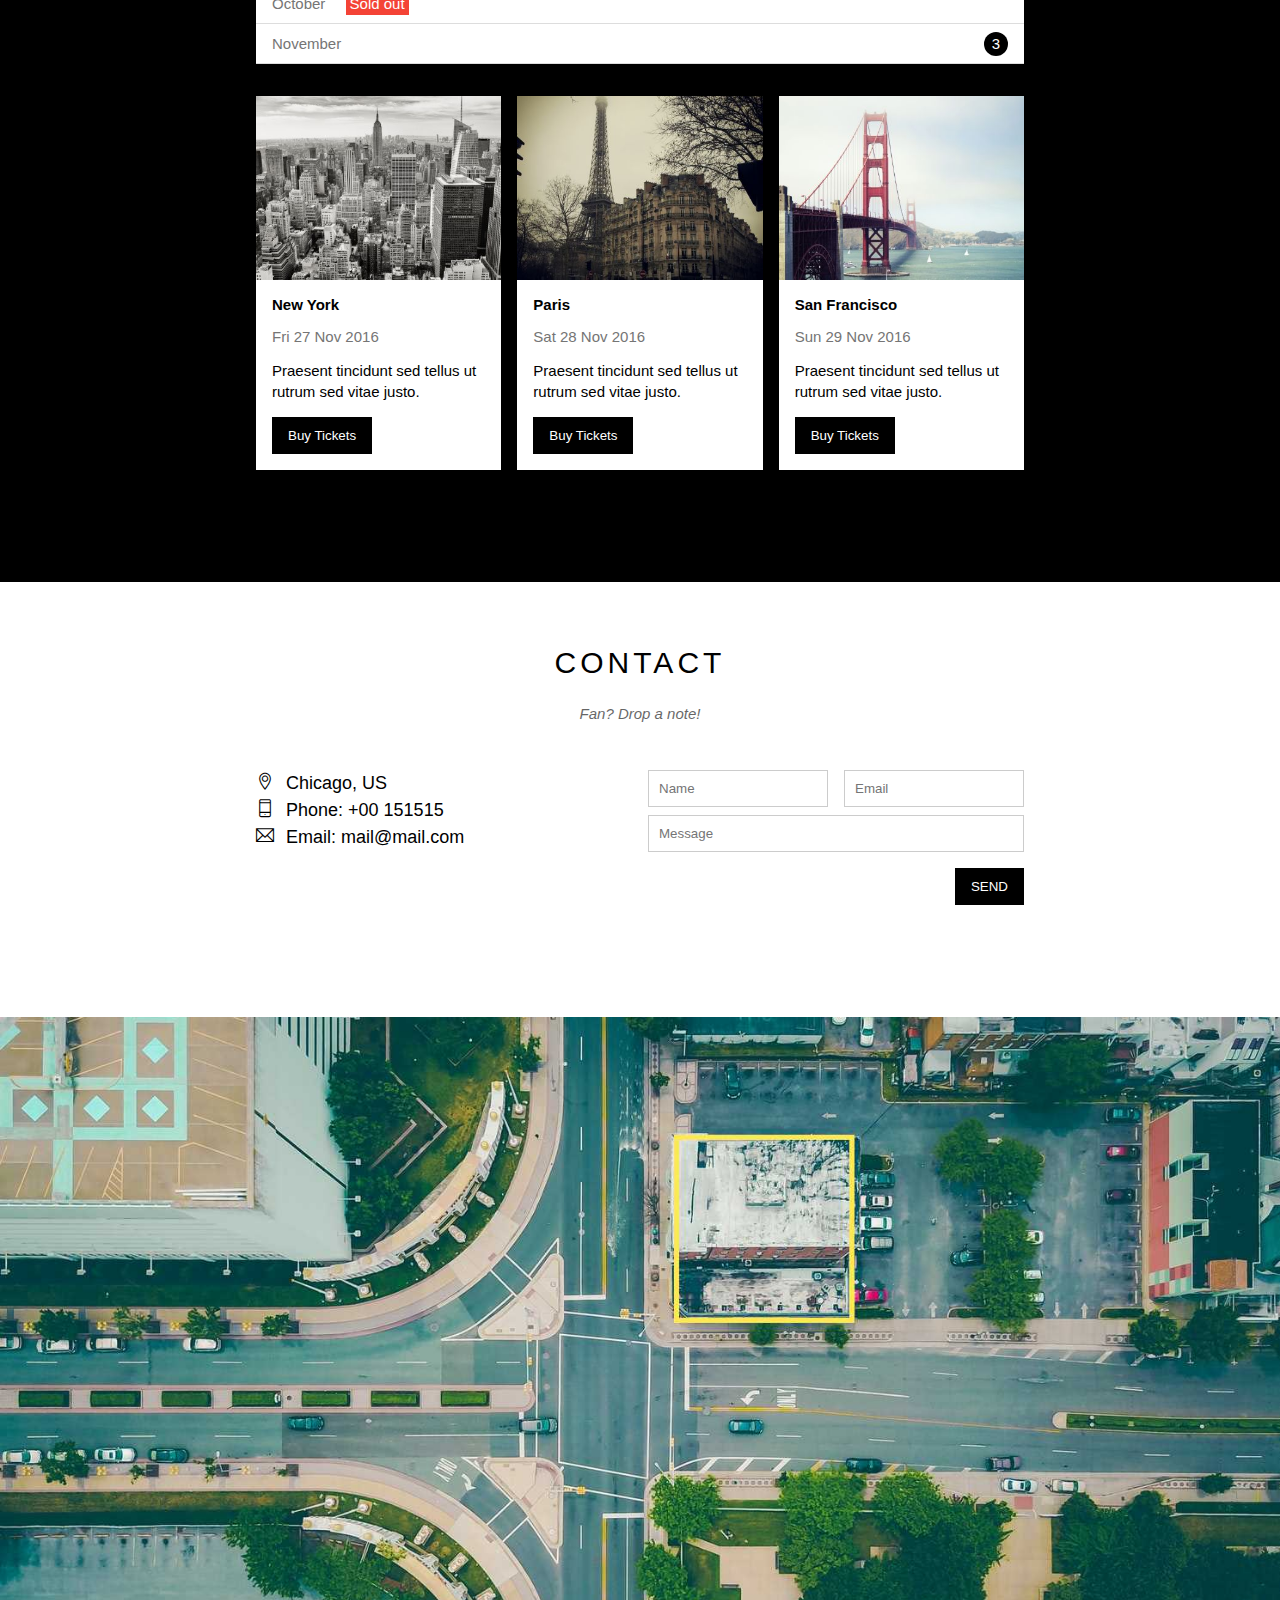
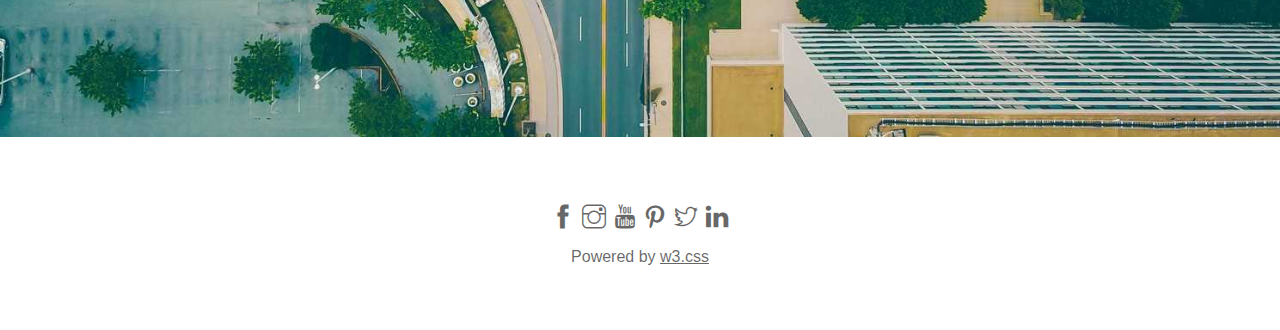
==== commit 9e90faa3: "end" ====
--- a/TheBand-f8/index.html
+++ b/TheBand-f8/index.html
@@ -4,8 +4,9 @@
     <meta charset="UTF-8" />
     <meta http-equiv="X-UA-Compatible" content="IE=edge" />
     <meta name="viewport" content="width=device-width, initial-scale=1.0" />
-    <title>Document</title>
+    <title>The band</title>
     <link rel="stylesheet" href="./assets/css/style.css" />
+    <link rel="stylesheet" href="./assets/css/reponsive.css" />
     <link
       rel="stylesheet"
       href="./assets/fonts/themify-icons/themify-icons.css"
@@ -16,23 +17,26 @@
       <div id="header">
         <!-- begin nav -->
         <ul id="nav">
-          <li><a href="">Home</a></li>
-          <li><a href="">Band</a></li>
-          <li><a href="">Tour</a></li>
-          <li><a href="">Contact</a></li>
+          <li><a href="#">Home</a></li>
+          <li><a href="#band">Band</a></li>
+          <li><a href="#tour">Tour</a></li>
+          <li><a href="#contact">Contact</a></li>
           <li>
             <a href="#">
               More
               <i class="nav-arrow-down ti-angle-down"></i>
             </a>
             <ul class="subnav">
-              <li><a href="">Merchandise</a></li>
-              <li><a href="">Extras</a></li>
-              <li><a href="">Media</a></li>
+              <li><a href="#">Merchandise</a></li>
+              <li><a href="#">Extras</a></li>
+              <li><a href="#">Media</a></li>
             </ul>
           </li>
         </ul>
         <!-- end nav -->
+        <div id="mobile-menu" class="mobile-menu-btn">
+          <i class="menu-icon ti-menu"></i>
+        </div>
         <!-- begin search -->
         <div class="search-btn">
           <i class="search-icon ti-search"></i>
@@ -49,7 +53,7 @@
       </div>
       <div id="content">
         <!-- about-section -->
-        <div class="content-section">
+        <div id="band" class="content-section">
           <h2 class="section-heading">THE BAND</h2>
           <p class="section-sub-heading">We love music</p>
           <p class="about-text">
@@ -65,8 +69,8 @@
             veniam, quis nostrud exercitation ullamco laboris nisi ut aliquip ex
             ea commodo consequat.
           </p>
-          <div class="member-list">
-            <div class="member-item">
+          <div class="row member-list">
+            <div class="col col-3 s-col-full mt-32 text-center">
               <p class="member-name">Name</p>
               <img
                 src="./assets/img/band/member1.jpg"
@@ -74,7 +78,7 @@
                 class="member-img"
               />
             </div>
-            <div class="member-item">
+            <div class="col col-3 s-col-full mt-32 text-center">
               <p class="member-name">Name</p>
               <img
                 src="./assets/img/band/member1.jpg"
@@ -82,7 +86,7 @@
                 class="member-img"
               />
             </div>
-            <div class="member-item">
+            <div class="col col-3 s-col-full mt-32 text-center">
               <p class="member-name">Name</p>
               <img
                 src="./assets/img/band/member1.jpg"
@@ -91,10 +95,9 @@
               />
             </div>
           </div>
-          <div class="clear"></div>
         </div>
         <!-- tour section -->
-        <div class="tour-section">
+        <div id="tour" class="tour-section">
           <div class="content-section">
             <h2 class="section-heading text-white">TOUR DATES</h2>
             <p class="section-sub-heading text-white">
@@ -109,8 +112,8 @@
             </ul>
 
             <!-- palces -->
-            <div class="places-list">
-              <div class="place-item">
+            <div class="places-list row">
+              <div class="col col-3 s-col-full mt-16">
                 <img
                   src="./assets/img/places/place1.jpg"
                   alt="New York"
@@ -122,10 +125,12 @@
                   <p class="place-desc">
                     Praesent tincidunt sed tellus ut rutrum sed vitae justo.
                   </p>
-                  <a href="#" class="place-buy-btn">Buy Tickets</a>
+                  <button class="btn s-full-width js-buy-ticket">
+                    Buy Tickets
+                  </button>
                 </div>
               </div>
-              <div class="place-item">
+              <div class="col col-3 s-col-full mt-16">
                 <img
                   src="./assets/img/places/place2.jpg"
                   alt="Paris"
@@ -137,10 +142,12 @@
                   <p class="place-desc">
                     Praesent tincidunt sed tellus ut rutrum sed vitae justo.
                   </p>
-                  <a href="#" class="place-buy-btn">Buy Tickets</a>
+                  <button class="btn s-full-width js-buy-ticket">
+                    Buy Tickets
+                  </button>
                 </div>
               </div>
-              <div class="place-item">
+              <div class="col col-3 s-col-full mt-16">
                 <img
                   src="./assets/img/places/place3.jpg"
                   alt="San Francisco"
@@ -152,20 +159,183 @@
                   <p class="place-desc">
                     Praesent tincidunt sed tellus ut rutrum sed vitae justo.
                   </p>
-                  <a href="#" class="place-buy-btn">Buy Tickets</a>
+                  <button class="btn s-full-width js-buy-ticket">
+                    Buy Tickets
+                  </button>
                 </div>
               </div>
-              <div class="clear"></div>
             </div>
           </div>
         </div>
         <!-- contact section -->
-        <div class="content-section">
+        <div id="contact" class="content-section">
           <h2 class="section-heading">CONTACT</h2>
           <p class="section-sub-heading">Fan? Drop a note!</p>
-        </div>
-      </div>
-      <div id="footer"></div>
+          <div class="row contact-content">
+            <div class="col col-2 s-col-full contact-info">
+              <p><i class="ti-location-pin"></i>Chicago, US</p>
+              <p><i class="ti-mobile"></i>Phone: +00 151515</p>
+              <p><i class="ti-email"></i>Email: mail@mail.com</p>
+            </div>
+            <div class="col col-2 s-col-full contact-form">
+              <form action="">
+                <div class="row">
+                  <div class="col col-2 s-col-full">
+                    <input
+                      type="text"
+                      name=""
+                      placeholder="Name"
+                      id=""
+                      class="form-control"
+                      required
+                    />
+                  </div>
+                  <div class="col col-2 s-col-full s-mt-8">
+                    <input
+                      type="email"
+                      name=""
+                      placeholder="Email"
+                      id=""
+                      class="form-control"
+                      required
+                    />
+                  </div>
+                </div>
+                <div class="row mt-8">
+                  <div class="col col-full">
+                    <input
+                      type="text"
+                      name=""
+                      placeholder="Message"
+                      id=""
+                      class="form-control"
+                      required
+                    />
+                  </div>
+                </div>
+                <input
+                  type="submit"
+                  value="SEND"
+                  class="mt-16 btn pull-right s-full-width"
+                />
+              </form>
+            </div>
+          </div>
+        </div>
+
+        <div class="map-section">
+          <img src="./assets/img/map.jpg" alt="Map" />
+        </div>
+      </div>
+      <!-- footer -->
+      <div id="footer">
+        <div class="social-list">
+          <a href=""><i class="ti-facebook"></i></a>
+          <a href=""><i class="ti-instagram"></i></a>
+          <a href=""><i class="ti-youtube"></i></a>
+          <a href=""><i class="ti-pinterest"></i></a>
+          <a href=""><i class="ti-twitter"></i></a>
+          <a href=""><i class="ti-linkedin"></i></a>
+        </div>
+        <p class="copyright">Powered by <a href="">w3.css</a></p>
+      </div>
     </div>
+    <!-- modal -->
+    <div class="modal js-modal">
+      <div class="modal-container js-modal-container">
+        <div class="modal-close js-modal-close"><i class="ti-close"></i></div>
+
+        <header class="modal-header">
+          <i class="modal-heading-icon ti-bag"></i>
+          Tickets
+        </header>
+
+        <div class="modal-body">
+          <label for="ticket-quantity" class="modal-label">
+            <i class="ti-shopping-cart"></i>
+            Tickets, $15 per person
+          </label>
+          <input
+            id="ticket-quantity"
+            type="text"
+            class="modal-input"
+            placeholder="How many?"
+          />
+
+          <label for="ticket-email" class="modal-label">
+            <i class="ti-user"></i>
+            Send To
+          </label>
+          <input
+            id="ticket-email"
+            type="email"
+            class="modal-input"
+            placeholder="Enter email"
+          />
+
+          <button id="buy-tickets">Pay <i class="ti-check"></i></button>
+        </div>
+
+        <footer class="modal-footer">
+          <p class="modal-help">Need <a href="#">help?</a></p>
+        </footer>
+      </div>
+    </div>
+    <script>
+      // modal display
+      const buyBtns = document.querySelectorAll(".js-buy-ticket");
+      const modal = document.querySelector(".js-modal");
+      const modalContainer = document.querySelector(".js-modal-container");
+      const modalClose = document.querySelector(".js-modal-close");
+
+      function showBuyTickets() {
+        modal.classList.add("open");
+      }
+      function hideBuyTickets() {
+        modal.classList.remove("open");
+      }
+      for (const buyBtn of buyBtns) {
+        buyBtn.addEventListener("click", showBuyTickets);
+      }
+      modalClose.addEventListener("click", hideBuyTickets);
+
+      modal.addEventListener("click", hideBuyTickets);
+      modalContainer.addEventListener("click", function (event) {
+        event.stopPropagation();
+      });
+    </script>
+
+    <!-- reponsive mobile -->
+    <script>
+      // open and close menu
+      const header = document.getElementById("header");
+      const mobileMenu = document.getElementById("mobile-menu");
+      const headerHeight = header.clientHeight;
+
+      mobileMenu.onclick = function () {
+        const isClose = header.clientHeight === headerHeight;
+        if (isClose) {
+          header.style.height = "auto";
+        } else {
+          header.style.height = null;
+        }
+      };
+      // close meuni when click menu item
+      const menuItems = document.querySelectorAll('#nav li a[href*="#"]');
+      for (var i = 0; i < menuItems.length; i++) {
+        const menuItem = menuItems[i];
+
+        menuItem.onclick = function (event) {
+          const isParentMenu =
+            this.nextElementSibling &&
+            this.nextElementSibling.classList.contains("subnav");
+          if (isParentMenu) {
+            event.preventDefault();
+          } else {
+            header.style.height = null;
+          }
+        };
+      }
+    </script>
   </body>
 </html>
--- a/TheBand-f8/assets/css/style.css
+++ b/TheBand-f8/assets/css/style.css
@@ -5,11 +5,10 @@
 }
 
 html {
+  scroll-behavior: smooth;
   font-family: Helvetica, Arial, sans-serif;
 }
-#main {
-}
-
+/* common */
 .clear {
   clear: both;
 }
@@ -18,6 +17,74 @@
   color: #fff !important;
 }
 
+.row {
+  margin-left: -8px;
+  margin-right: -8px;
+}
+
+.row::after {
+  content: "";
+  display: block;
+  clear: both;
+}
+
+.col {
+  float: left;
+  padding-left: 8px;
+  padding-right: 8px;
+}
+
+.col-3 {
+  width: calc(100% / 3);
+}
+
+.col-2 {
+  width: 50%;
+}
+
+.text-center {
+  text-align: center !important;
+}
+
+.col-full {
+  width: 100%;
+}
+
+.mt-8 {
+  margin-top: 8px !important;
+}
+
+.mt-16 {
+  margin-top: 16px !important;
+}
+
+.mt-32 {
+  margin-top: 32px !important;
+}
+
+.pull-right {
+  float: right !important;
+}
+
+.btn {
+  color: #fff;
+  background-color: #000;
+  text-decoration: none;
+  padding: 11px 16px;
+  display: inline-block;
+  margin-top: 15px;
+  cursor: pointer;
+  border: none;
+  border: none;
+}
+
+.btn:hover {
+  color: #000;
+  background-color: #ddd;
+}
+/* common */
+#main {
+}
 #header {
   position: fixed;
   top: 0;
@@ -79,14 +146,34 @@
 .nav-arrow-down {
   font-size: 14px;
 }
+
+#header .mobile-menu-btn {
+  position: absolute;
+  top: 0;
+  right: 0;
+  display: none;
+}
+
+#header .mobile-menu-btn,
 #header .search-btn {
   float: right;
   padding: 0 21px;
 }
+
 #header .search-btn:hover {
   background-color: #f44336;
   cursor: pointer;
 }
+
+#header .mobile-menu-btn:hover {
+  background-color: #ccc;
+}
+
+#header .mobile-menu-btn:hover .menu-icon {
+  color: #000;
+}
+
+#header .menu-icon,
 #header .search-icon {
   color: #fff;
   font-size: 20px;
@@ -96,8 +183,7 @@
   position: relative;
   margin-top: 46px;
   padding-top: 50%;
-  background: url("/TheBand-f8/assets/img/slider/slider1.jpg") top center /
-    cover no-repeat;
+  background: url("../img/slider/slider1.jpg") top center / cover no-repeat;
 }
 
 #slider .text-content {
@@ -114,6 +200,7 @@
 #slider .text-description {
   font-size: 15px;
   margin-top: 25px;
+  text-shadow: 0 0 1px #000;
 }
 
 #content {
@@ -121,8 +208,11 @@
 
 #content .content-section {
   width: 800px;
+  max-width: 100%;
   margin: 0 auto;
-  padding: 64px 0;
+  padding: 64px 0 112px;
+  padding-left: 16px;
+  padding-right: 16px;
 }
 #content .section-heading {
   font-size: 30px;
@@ -147,12 +237,10 @@
 }
 
 #content .member-list {
-  margin-top: 48px;
+  margin-top: 32px;
 }
 
 #content .member-item {
-  float: left;
-  width: calc(100% / 3);
   text-align: center;
 }
 
@@ -200,13 +288,7 @@
 
 /* places */
 .places-list {
-  margin: 32px -8px 48px;
-}
-
-.place-item {
-  float: left;
-  width: calc(100% / 3);
-  padding: 0 8px;
+  margin-top: 16px;
 }
 
 .place-img {
@@ -238,19 +320,158 @@
   line-height: 1.4;
 }
 
-.place-buy-btn {
-  color: #fff;
-  background-color: #000;
-  text-decoration: none;
-  padding: 11px 16px;
+/* modal */
+.modal {
+  position: fixed;
+  top: 0;
+  left: 0;
+  right: 0;
+  bottom: 0;
+  background: rgba(0, 0, 0, 0.3);
+  display: flex;
+  align-items: center;
+  justify-content: center;
+  display: none;
+}
+.modal.open {
+  display: flex;
+}
+.modal-container {
+  background: #fff;
+  width: 900px;
+  max-width: calc(100%-32px);
+  min-height: 200px;
+  position: relative;
+  animation: modalFadeIn ease 0.5s;
+}
+
+.modal-header {
+  background: #009688;
+  height: 130px;
+  display: flex;
+  justify-content: center;
+  align-items: center;
+  font-size: 30px;
+  color: #fff;
+}
+
+.modal-heading-icon {
+  margin-right: 16px;
+}
+
+.modal-close:hover {
+  opacity: 1;
+}
+
+.modal-close {
+  position: absolute;
+  right: 0;
+  top: 0;
+  color: #fff;
+  padding: 12px;
+  cursor: pointer;
+  opacity: 0.8;
+}
+
+.modal-body {
+  padding: 16px;
+}
+
+.modal-label {
+  display: block;
+  font-size: 15px;
+  margin-bottom: 12px;
+}
+
+.modal-input {
+  border: 1px solid #ccc;
+  width: 100%;
+  padding: 10px;
+  font-size: 15px;
+  margin-bottom: 24px;
+}
+
+#buy-tickets {
+  background: #009688;
+  border: none;
+  color: #fff;
+  width: 100%;
+  font-size: 15px;
+  text-transform: uppercase;
+  padding: 18px;
+  cursor: pointer;
+}
+
+#buy-tickets:hover {
+  opacity: 0.9;
+}
+
+.modal-footer {
+  padding: 16px;
+  text-align: right;
+}
+.modal-footer a {
+  color: #2196f3;
+}
+
+@keyframes modalFadeIn {
+  from {
+    opacity: 0;
+    transform: translateY(-120px);
+  }
+  to {
+    opacity: 1;
+    transform: translateY(0);
+  }
+}
+/* contact */
+.contact-content {
+  margin-top: 48px;
+}
+.contact-info {
+  font-size: 18px;
+  line-height: 1.5;
+}
+.contact-info i[class*="ti-"] {
+  width: 30px;
   display: inline-block;
-  margin-top: 15px;
-}
-.place-buy-btn:hover {
-  color: #000;
-  background-color: #ddd;
-}
-
+}
+.contact-form {
+  font-size: 15px;
+}
+.contact-form .form-control {
+  padding: 10px;
+  border: 1px solid #ccc;
+  width: 100%;
+}
+
+.map-section img {
+  width: 100%;
+}
 /* footer-sction */
 #footer {
-}
+  padding: 64px 16px;
+  text-align: center;
+}
+
+#footer .social-list {
+  font-size: 24px;
+}
+
+#footer .social-list a {
+  text-decoration: none;
+  color: rgba(0, 0, 0, 0.6);
+}
+#footer .copyright a:hover,
+#footer .social-list a:hover {
+  color: rgba(0, 0, 0, 0.4);
+}
+
+#footer .copyright {
+  margin-top: 15px;
+  color: rgba(0, 0, 0, 0.6);
+}
+
+#footer .copyright a {
+  color: rgba(0, 0, 0, 0.6);
+}
--- a/TheBand-f8/assets/css/reponsive.css
+++ b/TheBand-f8/assets/css/reponsive.css
@@ -0,0 +1,95 @@
+/* mobile & tablet */
+@media (max-width: 63.9375em) {
+  /* 1023px */
+  .btn {
+    padding: 16px 16px;
+  }
+  .contact-form .form-control {
+    padding: 15px;
+  }
+
+  .contact-info {
+    line-height: 2;
+  }
+
+  #footer .social-list {
+    font-size: 48px;
+  }
+  #footer .social-list a {
+    margin: 0 8px;
+  }
+
+  #footer .copyright a {
+    padding: 12px 0;
+    display: inline-block;
+  }
+  #nav .subnav a {
+    padding: 5px 12px;
+  }
+}
+/* PC */
+@media (min-width: 64em) {
+  /* 1024px */
+}
+/* tablet */
+@media (min-width: 46.25em) and (max-width: 63.9375em) {
+  /* 740px-1023px */
+}
+/* mobile */
+@media (max-width: 46.1875em) {
+  /* 739px */
+  .s-full-width,
+  .s-col-full {
+    width: 100% !important;
+  }
+
+  .s-mt-8 {
+    margin-top: 8px !important;
+  }
+
+  #header {
+    overflow: hidden;
+  }
+
+  #header .mobile-menu-btn {
+    display: block;
+  }
+
+  #header .search-btn {
+    display: none;
+  }
+
+  #nav {
+    display: block;
+  }
+
+  #nav > li {
+    display: block;
+  }
+
+  #nav li a {
+    padding: 1px 24px;
+  }
+
+  #nav .subnav {
+    position: initial;
+    background: #333;
+  }
+
+  #nav > li:first-child {
+    display: inline-block;
+  }
+
+  #nav .subnav a {
+    color: #fff;
+    padding: 5px 41px;
+  }
+
+  #content .member-img {
+    width: 60%;
+  }
+
+  .contact-form {
+    margin-top: 32px;
+  }
+}
